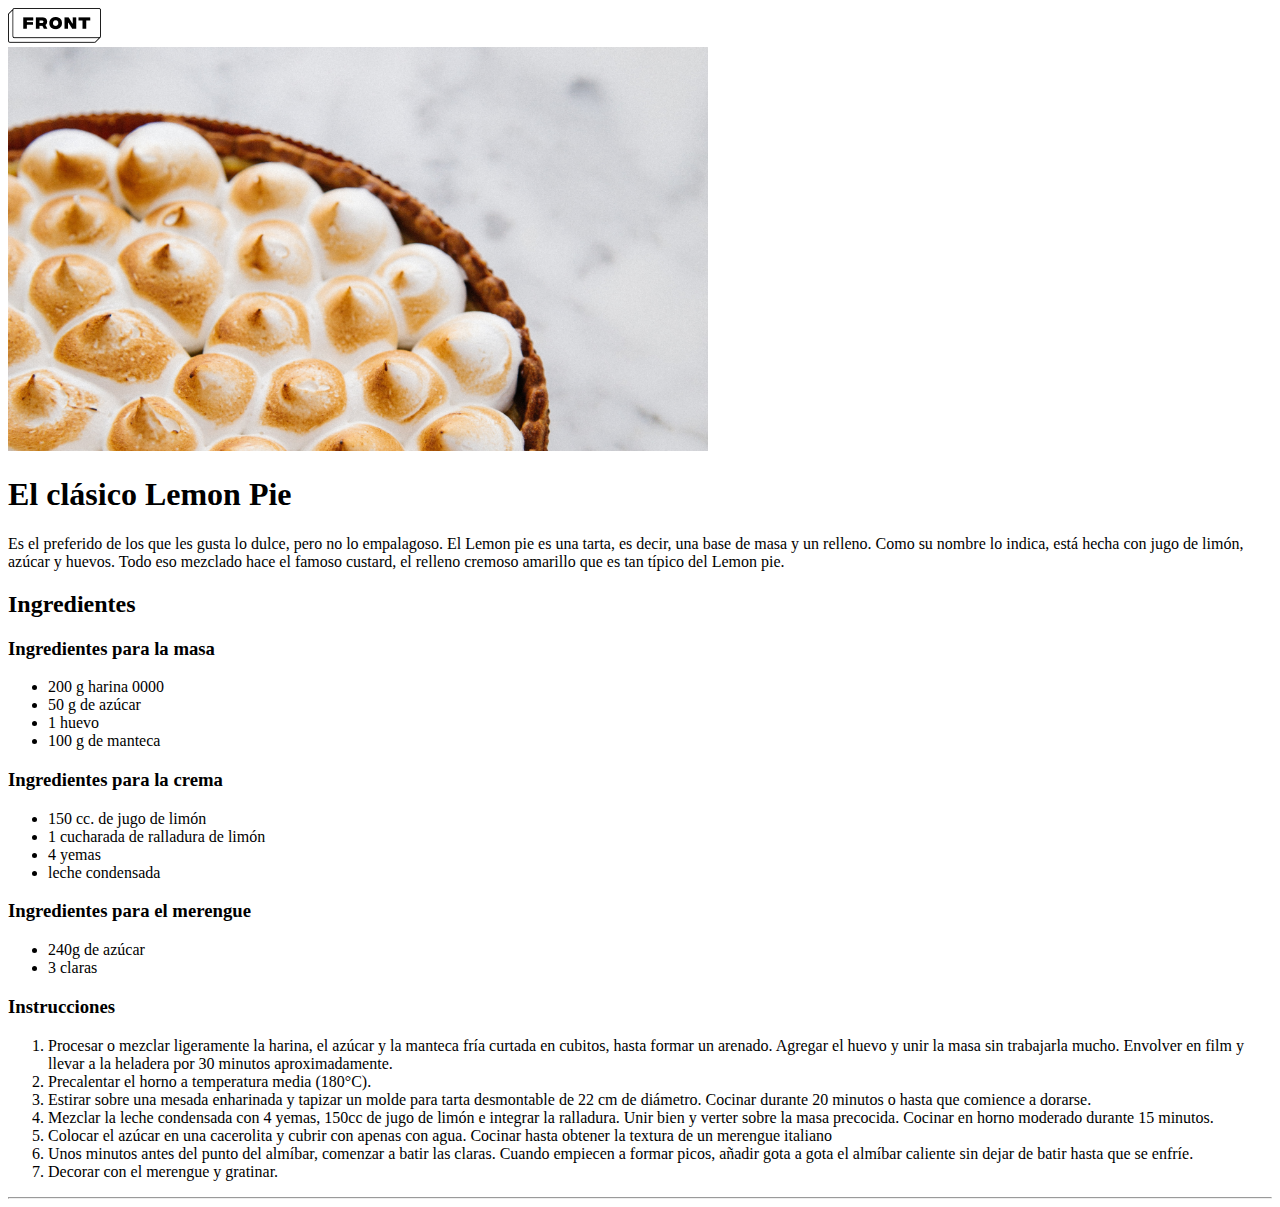
==== index.html @ 8a5b9670 "lemon pie" ====
<!DOCTYPE html>
<html>

<head>
    <meta charset='utf-8'>
    <meta http-equiv='X-UA-Compatible' content='IE=edge'>
    <title>Page Title</title>
    <meta name='viewport' content='width=device-width, initial-scale=1'>
    <link rel='stylesheet' type='text/css' media='screen' href='main.css'>
    <script src='main.js'></script>
</head>

<body>
    <header>
        <a href="indexpie.html"><img src="img/logo.png"></a>
    </header>
    <main>
        
        <img width="700" src="img/LEMONPIE.jpg">
        
        <section>
            <h1>El clásico Lemon Pie</h1>
            <p>Es el preferido de los que les gusta lo dulce, pero no lo empalagoso. El Lemon pie es una tarta, es
                decir, una base de masa y un relleno. Como su nombre lo indica, está hecha con jugo de limón, azúcar y
                huevos. Todo eso mezclado hace el famoso custard, el relleno cremoso amarillo que es tan típico del
                Lemon pie.</p>
        </section>
        <section>
            <h2>Ingredientes</h2>
            <h3>Ingredientes para la masa</h3>
                <ul>
                    <li>200 g harina 0000</li>
                    <li>50 g de azúcar</li>
                    <li>1 huevo</li>
                    <li>100 g de manteca</li>
                </ul>
            <h3>Ingredientes para la crema</h3>
                <ul>
                    <li>150 cc. de jugo de limón</li>
                    <li>1 cucharada de ralladura de limón</li>
                    <li>4 yemas</li>
                    <li>leche condensada</li>
                </ul>
            <h3>Ingredientes para el merengue</h3>
                <ul>
                    <li>240g de azúcar</li>
                    <li>3 claras</li>
                </ul>
        </section>
        <section id="Instrucciones">
            <h3>Instrucciones</h3>
            <ol>
            <li>Procesar o mezclar ligeramente la harina, el azúcar y la manteca fría curtada en cubitos, hasta formar un
                arenado. Agregar el huevo y unir la masa sin trabajarla mucho. Envolver en film y llevar a la heladera
                por 30 minutos aproximadamente.</li>
            <li>Precalentar el horno a temperatura media (180°C).</li>
            <li>Estirar sobre una mesada enharinada y tapizar un molde para tarta desmontable de 22 cm de diámetro.
                Cocinar durante 20 minutos o hasta que comience a dorarse.</li>
            <li>Mezclar la leche condensada con 4 yemas, 150cc de jugo de limón e integrar la ralladura. Unir bien y
                verter sobre la masa precocida. Cocinar en horno moderado durante 15 minutos.</li>
            <li>Colocar el azúcar en una cacerolita y cubrir con apenas con agua. Cocinar hasta obtener la textura de un
                merengue italiano</li>
            <li>Unos minutos antes del punto del almíbar, comenzar a batir las claras. Cuando empiecen a formar picos,
                añadir gota a gota el almíbar caliente sin dejar de batir hasta que se enfríe.</li>
            <li>Decorar con el merengue y gratinar.</li>
            </ol>
        </section>
    </main>
    <footer>
        <hr>
    </footer>
</body>

</html>
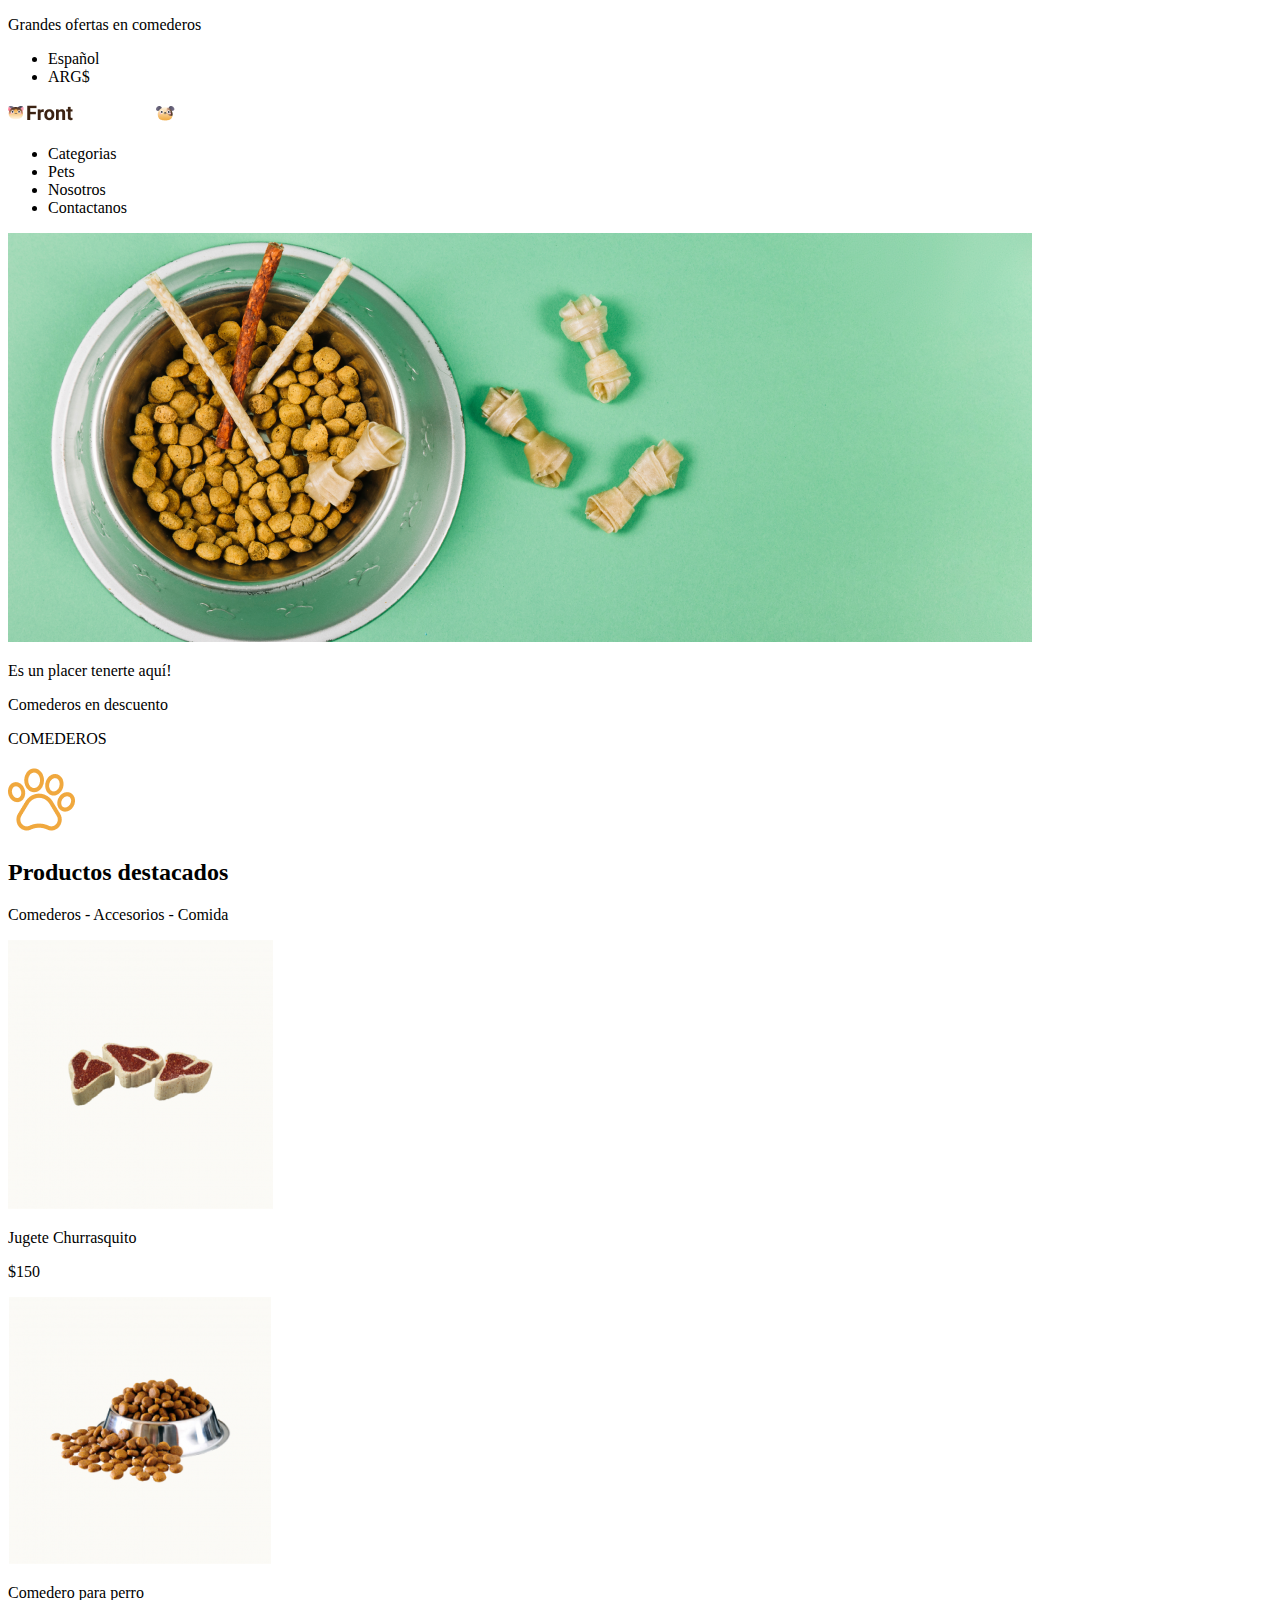
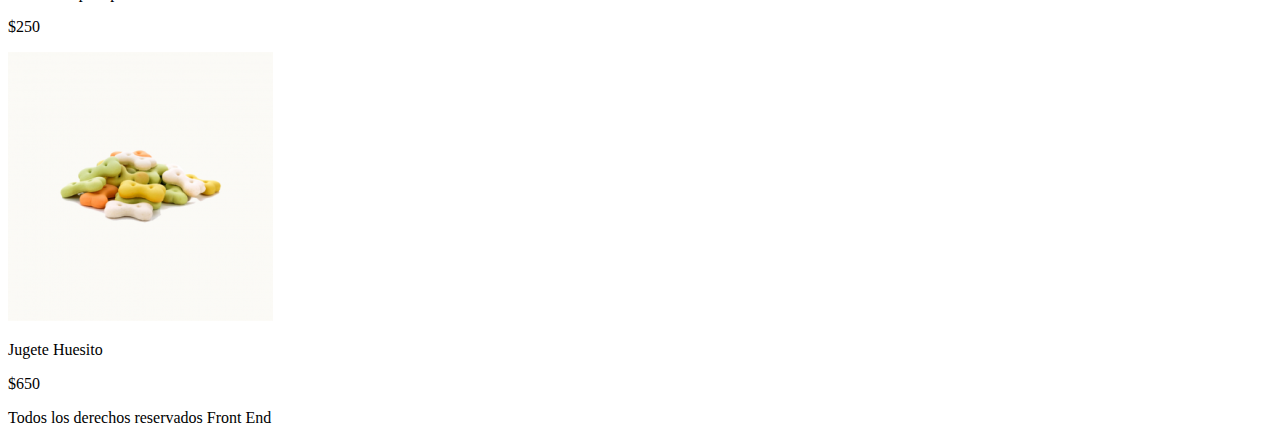
==== commit a06b8852: "Pet shop" ====
--- a/index.html
+++ b/index.html
@@ -1,74 +1,56 @@
 <!DOCTYPE html>
-<html>
-
+<html lang="en">
 <head>
-    <meta charset='utf-8'>
-    <meta http-equiv='X-UA-Compatible' content='IE=edge'>
-    <title>Page Title</title>
-    <meta name='viewport' content='width=device-width, initial-scale=1'>
-    <link rel='stylesheet' type='text/css' media='screen' href='main.css'>
-    <script src='main.js'></script>
+    <meta charset="UTF-8">
+    <meta http-equiv="X-UA-Compatible" content="IE=edge">
+    <meta name="viewport" content="width=device-width, initial-scale=1.0">
+    <title>Document</title>
 </head>
-
 <body>
     <header>
-        <a href="indexpie.html"><img src="img/logo.png"></a>
+        <p>Grandes ofertas en comederos</p>
+        <ul>
+            <li>Español</li>
+            <li>ARG$</li>
+        </ul>
+        <img src="img/Logo.png">
+        <nav>
+            <ul>
+                <li>Categorias</li>
+                <li>Pets</li>
+                <li>Nosotros</li>
+                <li>Contactanos</li>
+            </ul>
+        </nav>
     </header>
     <main>
-        
-        <img width="700" src="img/LEMONPIE.jpg">
-        
         <section>
-            <h1>El clásico Lemon Pie</h1>
-            <p>Es el preferido de los que les gusta lo dulce, pero no lo empalagoso. El Lemon pie es una tarta, es
-                decir, una base de masa y un relleno. Como su nombre lo indica, está hecha con jugo de limón, azúcar y
-                huevos. Todo eso mezclado hace el famoso custard, el relleno cremoso amarillo que es tan típico del
-                Lemon pie.</p>
+            <img src="img/bowl-and-pet-daities-on-green-background 1.png">
         </section>
         <section>
-            <h2>Ingredientes</h2>
-            <h3>Ingredientes para la masa</h3>
-                <ul>
-                    <li>200 g harina 0000</li>
-                    <li>50 g de azúcar</li>
-                    <li>1 huevo</li>
-                    <li>100 g de manteca</li>
-                </ul>
-            <h3>Ingredientes para la crema</h3>
-                <ul>
-                    <li>150 cc. de jugo de limón</li>
-                    <li>1 cucharada de ralladura de limón</li>
-                    <li>4 yemas</li>
-                    <li>leche condensada</li>
-                </ul>
-            <h3>Ingredientes para el merengue</h3>
-                <ul>
-                    <li>240g de azúcar</li>
-                    <li>3 claras</li>
-                </ul>
+            <p>Es un placer tenerte aquí!</p>
+            <p>Comederos en descuento</p>
+            <p>COMEDEROS</p>
         </section>
-        <section id="Instrucciones">
-            <h3>Instrucciones</h3>
-            <ol>
-            <li>Procesar o mezclar ligeramente la harina, el azúcar y la manteca fría curtada en cubitos, hasta formar un
-                arenado. Agregar el huevo y unir la masa sin trabajarla mucho. Envolver en film y llevar a la heladera
-                por 30 minutos aproximadamente.</li>
-            <li>Precalentar el horno a temperatura media (180°C).</li>
-            <li>Estirar sobre una mesada enharinada y tapizar un molde para tarta desmontable de 22 cm de diámetro.
-                Cocinar durante 20 minutos o hasta que comience a dorarse.</li>
-            <li>Mezclar la leche condensada con 4 yemas, 150cc de jugo de limón e integrar la ralladura. Unir bien y
-                verter sobre la masa precocida. Cocinar en horno moderado durante 15 minutos.</li>
-            <li>Colocar el azúcar en una cacerolita y cubrir con apenas con agua. Cocinar hasta obtener la textura de un
-                merengue italiano</li>
-            <li>Unos minutos antes del punto del almíbar, comenzar a batir las claras. Cuando empiecen a formar picos,
-                añadir gota a gota el almíbar caliente sin dejar de batir hasta que se enfríe.</li>
-            <li>Decorar con el merengue y gratinar.</li>
-            </ol>
+        <section>
+            <img src="img/pawprint 1.png">
+            <h2>Productos destacados</h2>
+            <p>Comederos - Accesorios - Comida</p>
+        </section>
+        <section>
+            <img src="img/churrasquito.png">
+            <p>Jugete Churrasquito</p>
+            <p>$150</p>
+            <img src="img/comedero.png">
+            <p>Comedero para perro</p>
+            <p>$250</p>
+            <img src="img/Huesito.png">
+            <p>Jugete Huesito</p>
+            <p>$650</p>
         </section>
     </main>
     <footer>
-        <hr>
+        <p>Todos los derechos reservados Front End</p>
     </footer>
 </body>
-
 </html>